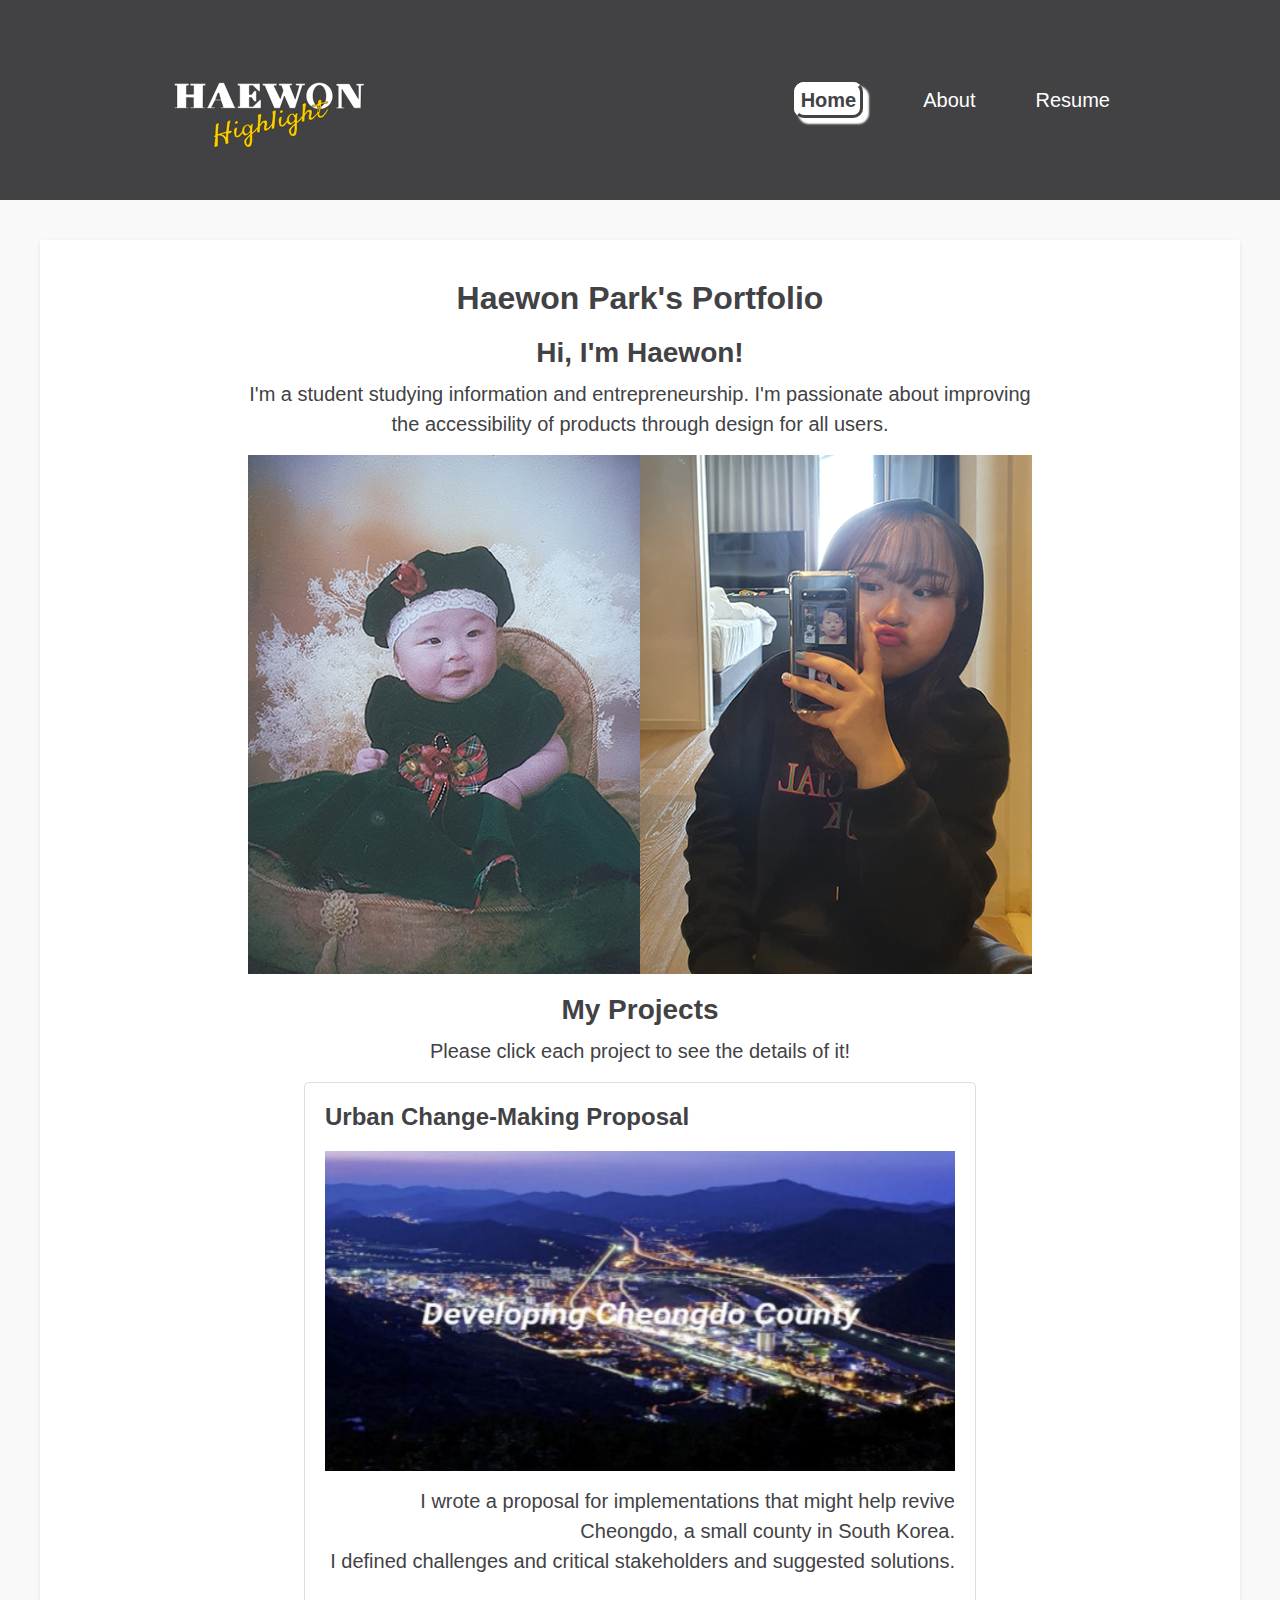
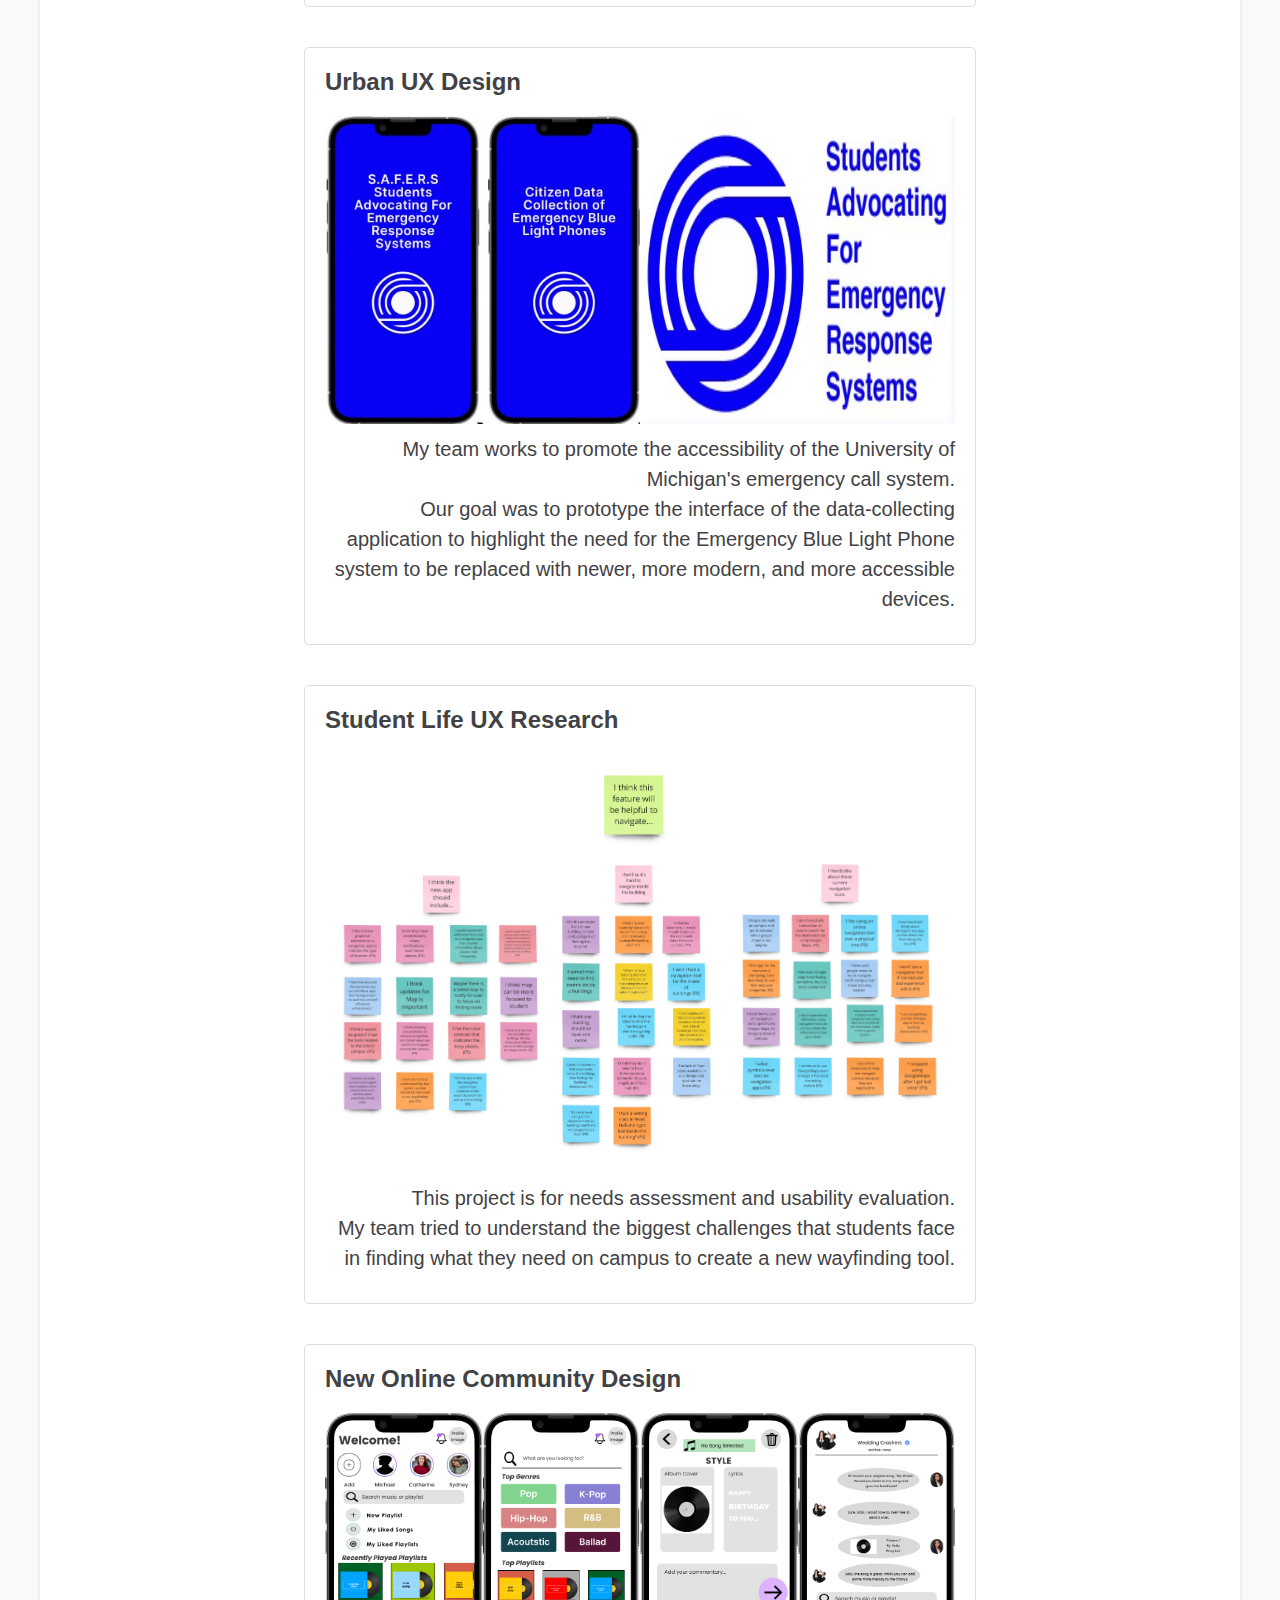
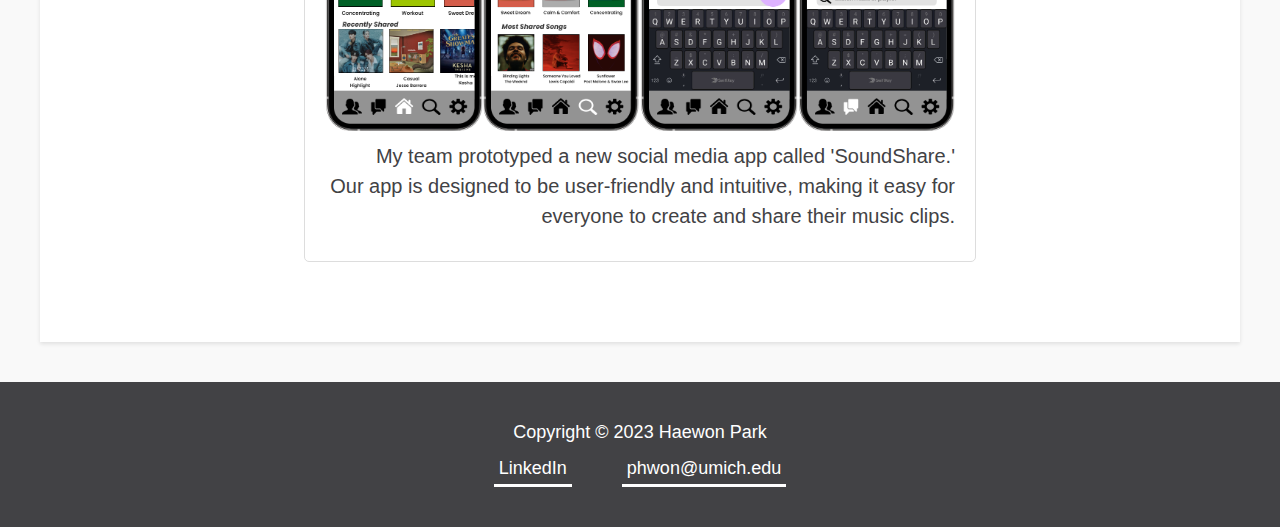
==== index.html @ d3fc4a65 "Add files via upload" ====
<!DOCTYPE html>
<html lang="en">
<head>
	<meta charset="UTF-8">
	<meta http-equiv="X-UA-Compatible" content="IE=edge">
    <meta name="viewport" content="width=device-width, initial-scale=1.0">
	<title>Haewon's Portfolio</title>
	<link rel="icon" type="image/x-icon" href="images/logo.ico">
	<link rel="stylesheet" href="css/style.css">
</head>
<body>
	<header>
		<img src="images/logo.svg" alt="logo" class="logo">
		<nav>
			<ul>
				<li><a href="index.html" class="active">Home</a></li>
				<li><a href="profile.html">About</a></li>
				<li class="last"><a href="resume.html">Resume</a></li>
			</ul>
		</nav>
	</header>
	
	<main>
		<section id="home">
			<h1>Haewon Park's Portfolio</h1>
			<h2>Hi, I'm Haewon!</h2>
			<p>
				I'm a student studying information and entrepreneurship.
                I'm passionate about improving the accessibility of products through design for all users.</p>
			<div class="me">
				<img src="images/babyblackdress.png" alt="Baby Haewon is sitting at chair wearing black dress">
				<img src="images/mirrorhotel.png" alt="Me taking picture of myself in the mirror at hotel">
			</div>
		</section>

		<section id="projects">
			<h2>My Projects</h2>
            <p> Please click each project to see the details of it!</p>
			<ul>
				<li>
					<a href="project1.html">
						<h3>Urban Change-Making Proposal</h3>
						<img src="images/project1.jpg" alt="Project One" class="one">
						<p> I wrote a proposal for implementations that might help revive Cheongdo, a small county in South Korea. </br> I defined challenges and critical stakeholders and suggested solutions. </p>
					</a>
				</li>
				<li>
					<a href="project2.html">
						<h3>Urban UX Design</h3>
						<div class="project_two">
							<img src="images/project2.jpg" alt="Project Two">
							<img src="images/project2-2.jpg" alt="Project Two">
						</div>
						<p> My team works to promote the accessibility of the University of Michigan's emergency call system. </br> Our goal was to prototype the interface of the data-collecting application to highlight the need for the Emergency Blue Light Phone system to be replaced with newer, more modern, and more accessible devices.</p>
					</a>
				</li>
				<li>
					<a href="project3.html">
						<h3>Student Life UX Research</h3>
						<img src="images/project3.jpg" alt="Project Three">
						<p>This project is for needs assessment and usability evaluation. </br> My team tried to understand the biggest challenges that students face in finding what they need on campus to create a new wayfinding tool.</p>
					</a>
				</li>
                <li>
					<a href="project4.html">
						<h3>New Online Community Design</h3>
						<div class="project_four">
							<img src="images/project4-1.png" alt="Project Four">
							<img src="images/project4-2.png" alt="Project Four">
							<img src="images/project4-3.png" alt="Project Four">
							<img src="images/project4-4.png" alt="Project Four">
						</div>
						<p> My team prototyped a new social media app called 'SoundShare.' </br>  Our app is designed to be user-friendly and intuitive, making it easy for everyone to create and share their music clips. </p>
					</a>
				</li>
			</ul>
		</section>
		
    </main>
	<footer>
		<p>Copyright &copy; 2023 Haewon Park</p>
		<div>
			<a href="https://www.linkedin.com/in/haewon-park-aba84226b/"> LinkedIn</a>
			<a href="mailto: phwon@umich.edu"> phwon@umich.edu</a>
		</div>
    </footer>
</body>
</html>
---- css/style.css ----
/* Reset default styles */

* {
  margin: 0;
  padding: 0;
  box-sizing: border-box;
}

/* Set background and text colors */

body {
  background-color: #f9f9f9;
  color: #424245;
  font-family: "FZYaoTi", Helvetica, Georgia, "Times New Roman";
  font-size: 16px;
}

/* Style the header and navigation */

header {
  background-color: #424245;
  color: #fff;
  padding: 0px 20px 60px 20px;
  display: flex;
  flex-direction: column;
  column-gap: 5%;
  align-items: center;
  justify-content: space-between;
}

img.logo {
  width: 70%;
}

nav ul {
  list-style: none;
  display: flex;
  flex-direction: row;
}

nav li {
  margin-right: 40px;
}

nav li.last {
  margin-right: 0px;
}

nav a {
  color: #fff;
  font-size: 20px;
  text-decoration: none;
}

nav a:hover {
  color: #424245;
  background-color: white;
  padding: 4px;
  border-radius: 10px;
}

nav a.active {
  background-color: white;
  color: #424245;
  box-shadow: 5px 5px 2px 1px white;
  border-right: #424245 3px solid;
  border-bottom: #424245 3px solid;
  border-left: white 3px solid;
  border-top: white 3px solid;
  border-radius: 10px;
  font-weight: bold;
  padding: 4px;
}

div.select {
  display: flex;
  flex-direction: row;
  justify-content: space-between;
}

div.select button{
  background-color: #424245;
  border: none;
  padding: 15px 32px;
  text-align: center;
  color: white;
  text-decoration: none;
  font-size: 15px;
}

div.select button:hover {
  background-color: white;
  color: #424245;
  padding: 15px 32px;
  text-align: center;
  box-shadow: 5px 5px 2px 1px #424245;
  border: solid #424245;
  border-radius: 4px;
}

/* Style the main content */

main {
  background-color: #fff;
  padding: 20px;
  margin: 20px 0;
  box-shadow: 0 2px 4px rgba(0, 0, 0, 0.1);
}

section h1 {
  font-size: 28px;
  margin-bottom: 20px;
}

section p {
  line-height: 1.5;
  margin-bottom: 16px;
}

section img {
  max-width: 100%;
}

/* Style the home and profile section */
section#home, section#profile {
  text-align: center;
}

section#profile img.head {
  width: 50%;
  border-radius: 50%;
}

section#home div.me {
  display: flex;
  flex-direction: row;
}

section#home div.me img{
  width: 50%;
  margin-bottom: 20px;
}

section#profile div.me {
  display: grid;
  grid-template-columns: 1fr 1fr 1fr;
  justify-content: center;
}

section#profile div.me img {
  width: 100%;
  margin-bottom: 20px;
}

/* Style the projects section */

section#projects {
  display: flex;
  flex-direction: column;
  align-items: center;
}

section#projects p {
  text-align: center;
  line-height: 1.5;
}

section#projects ul {
  display: flex;
  flex-direction: column;
  align-items: center;
  list-style: none;
}

section#projects li {
  width: 100%;
  margin-bottom: 40px;
  padding: 20px;
  border: 1px solid #ddd;
  border-radius: 5px;
  transition: all 0.2s ease-in-out;
}

section#projects li:hover {
  box-shadow: 0 2px 4px rgba(0,0,0,0.1);
  transform: translateY(-5px);
}

section#projects li h2 {
  font-size: 24px;
  margin-bottom: 10px;
}

section#projects li h3 {
  font-size: 24px;
  margin-bottom: 20px;
}

section#projects li p {
  line-height: 1.5;
  margin-bottom: 10px;
  text-align: right;
}

section#projects li img {
  margin-bottom: 10px;
}

section#projects li a {
  text-decoration: none;
  color: #424245;
}

section#projects img.one {
  width: 100%;
}

div.project_two {
  display: flex;
  flex-direction: row;
}

div.project_two img {
  width: 50%;
}

div.project_four {
  display: flex;
  flex-direction: row;
}

div.project_four img {
  width: 25%;
}

/* Style the project1 section */

section#project1 {
  max-width: 800px;
  margin: 0 auto;
  padding: 20px;
}

section#project1 h1, h2 {
  font-size: 24px;
  font-weight: bold;
  margin-bottom: 10px;
}

section#project1  h1 {
  color: #333;
}

section#project1 h2 {
  color: #666;
}

section#project1 h3.group {
  color: #7d7d7d;
}

section#project1 p {
  margin-bottom: 20px;
}

section#project1 img {
  max-width: 100%;
  height: auto;
  display: block;
  margin-bottom: 20px;
}

section#project1 img.one {
  width: 100%;
}

/* Style the project2 section */

section#project2 {
  max-width: 800px;
  margin: 0 auto;
  padding: 20px;
}

section#project2 div.project_two {
  margin-bottom: 20px;
}

section#project2 div.info {
  display: grid;
  grid-template-columns: 1fr 1fr;
}

section#project2 h1, h2 {
  font-size: 24px;
  font-weight: bold;
  margin-bottom: 10px;
}

section#project2  h1 {
  color: #333;
}

section#project2 h2 {
  color: #666;
}

section#project2 h3.group {
  color: #7d7d7d;
}

section#project2 p {
  margin-bottom: 20px;
}

section#project2 img {
  max-width: 100%;
  height: auto;
  display: block;
}

section#project2 img.last, video {
  margin-bottom: 10px;
}

section#project2 div video{
  width: 100%;
}

/* Style the project3 section */

section#project3 {
  max-width: 800px;
  margin: 0 auto;
  padding: 20px;
}

section#project3 h1, h2 {
  font-size: 24px;
  font-weight: bold;
  margin-bottom: 10px;
}

section#project3 div.info {
  display: grid;
  grid-template-columns: 1fr 1fr;
}

section#project3 h1 {
  color: #333;
}

section#project3 h2 {
  color: #666;
}

section#project3 h3.group {
  color: #7d7d7d;
}

section#project3 img.lastimg {
  width: 100%;
}

section#project3 div.graphs {
  display: grid;
  grid-template-columns: 1fr;
}

section#project3 ol {
  margin-bottom: 10px;
}

section#project3 p {
  margin-bottom: 20px;
}

section#project3 img {
  max-width: 100%;
  height: auto;
  display: block;
  margin-bottom: 20px;
}

/* Style the project4 section */

section#project4 {
  max-width: 800px;
  margin: 0 auto;
  padding: 20px;
}

section#project4 div.info {
  display: grid;
  grid-template-columns: 1fr 1fr;
}

section#project4 div.member {
  grid-column: 1/-1;
}

section#project4 h1, h2 {
  font-size: 24px;
  font-weight: bold;
  margin-bottom: 10px;
}

section#project4  h1 {
  color: #333;
}

section#project4 h2 {
  color: #666;
}

section#project4 h3.group {
  color: #7d7d7d;
}

section#project4 p {
  margin-bottom: 20px;
}

section#project4 img {
  max-width: 100%;
  height: auto;
  display: block;
  margin-bottom: 20px;
  margin-left: auto;
  margin-right: auto;
}

section#project4 img.one {
  max-width: 58%;
  height: auto;
  display: block;
  margin-bottom: 20px;
}

/* Style the resume section */

section#resume {
  display: flex;
  flex-direction: column;
  align-items: center;
  margin-bottom: 40px;
}

section#resume ul {
  width: 100%;
  display: flex;
  flex-direction: column;
  align-items: center;
  list-style: none;
}

section#resume li {
  width: 100%;
  margin-bottom: 40px;
  padding: 20px;
  border: 1px solid #ddd;
  border-radius: 5px;
  transition: all 0.2s ease-in-out;
}

section#resume li h2 {
  font-size: 24px;
  margin-bottom: 10px;
}

section#resume ol {
  padding-left: 30px;
}

section#resume ol li {
  width: 100%;
  margin-bottom: 0;
  padding: 0;
  border: none;
  transition: all 0.2s ease-in-out;
}

section#resume li.sub {
  width: 100%;
  margin-bottom: 10px;
  padding: 0 20px;
  border: none;
  transition: all 0.2s ease-in-out;
}

section#resume li.sub h3 {
  line-height: 2;
}

section#resume li.sub p {
  line-height: 1;
  margin-bottom: 0;
}

section#resume a.example {
  text-decoration: none;
  color: #0066cc;
}

section#resume a.example:hover {
  text-decoration: underline;
}

/* Style the example works */

section#skill .three-d, section#skill .soil {
  display: grid;
  grid-template-columns: 1fr;
  align-items: center;
  justify-items: center;
}
section#skill .three-d img, section#skill .soil img {
  width: 70%;
}
section#skill .three-d img:hover, section#skill .soil img:hover {
  box-shadow: 8px 8px 2px 1px gray;
  margin: 10px;
  border: dotted black 4px;
  border-radius: 10px;
  color: black;
  padding: 3px;
  text-decoration: none;
}
section#skill .three-d a, section#skill .soil a {
  text-align: center;
}

section#skill div.robotics, section#skill  div.bubblehead {
  display: flex;
  flex-direction: column;
  align-items: center;
}

section#skill video {
  width: 80%;
  height: 400px;
}

section#skill h3 {
  margin: 10px 0;
  font-size: 20px;
  text-align: center;
  font-family: "FZYaoTi", Helvetica, Georgia, "Times New Roman";
}

/* Style the footer */

footer {
  background-color: #424245;
  color: #fff;
  font-size: 18px;
  padding: 20px 20px;
  text-align: center;
}

footer p {
  margin-top: 20px;
  margin-bottom: 10px;
}

footer a {
  color: #fff;
  text-decoration: none;
  margin: 0 5px;
  padding: 5px;
  border-bottom: white solid;
}

footer a:hover {
  text-decoration: underline;
  border-bottom: white dotted;
  text-decoration: none;
}

footer div {
  display: flex;
  flex-direction: row;
  justify-content: center;
  column-gap: 40px;
  margin-bottom: 20px;
}

@media screen and (min-width: 768px) {
  header {
    padding: 0px 20px;
    flex-direction: row;
  }
  
  nav a {
    font-size: 20px;
  }

  img.logo {
    width: 40%;
  }

  footer {
    padding: 20px 20px;
  }

  body {
    font-size: 20px;
  }

  main {
    padding: 40px;
    margin: 20px 20px;
  }

  section h1 {
    font-size: 32px;
    margin-bottom: 20px;
  }

  section#home p {
    font-size: 20px;
    line-height: 1.5;
  }

  section#profile img.head {
    width: 35%;
    border-radius: 50%;
  }

  section#skill .three-d {
    grid-template-columns: 1fr 1fr;
  }

  section#skill .three-d img {
    width: 70%;
  }

  section#skill div.work {
    display: flex;
    flex-direction: column;
    align-items: center;
  }
  
  section#skill a.chess,section#skill a.charm {
    grid-column: 1/-1;
  }

  section#skill img.chess,section#skill img.charm {
    width: 35%;
  }
  
  section#skill video {
    width: 40%;
    height: 350px;
  }
  
  section#skill div.soil {
    grid-template-columns: 1fr 1fr;
  }

  section#project3 div.graphs {
    grid-template-columns: 1fr 1fr;
  }
}

@media screen and (min-width: 992px) {
  header {
    padding: 0px 20px;
    flex-direction: row;
  }
  
  nav a {
    font-size: 20px;
  }

  img.logo {
    height: 200px;
  }
  
  nav li {
    margin-right: 60px;
  }

  nav li.last {
    margin-right: 150px;
  }

  footer {
    padding: 20px 20px;
  }

  section#home {
    margin-right: auto;
    margin-left: auto;
  }

  section h2 {
    font-size: 28px;
  }

  body {
    font-size: 20px;
  }

  main {
    padding: 40px;
    margin: 40px 40px;
  }

  section#home {
    width: 70%;
  }

  section#home h2 {
    font-size: 28px;
  }

  section#home p {
    font-size: 20px;
    line-height: 1.5;
  }

  section#projects li {
    width: 60%;
  }

  section#profile img.head {
    width: 40%;
  }

  section#profile div.division {
    display: flex;
    flex-direction: row;
    align-items: center;
  }

  section#profile div.prof {
    width: 40%;
  }

  section#profile div.word {
    width: 50%;
  }

  section#profile div.me{
    display: none;
  }

  section#skill video {
    width: 30%;
    height: 400px;
  }

  section#skill div.three-d, section#skill div.soil {
    grid-template-columns: 1fr 1fr 1fr;
  }

  section#skill .three-d img {
    width: 60%;
  }

  section#skill a.chess {
    grid-column: 1/span 1;
  }

  section#skill img.charm {
    width: 70%;
  }

  section#skill a.charm {
    grid-column: 3/-1;
  }
  
}
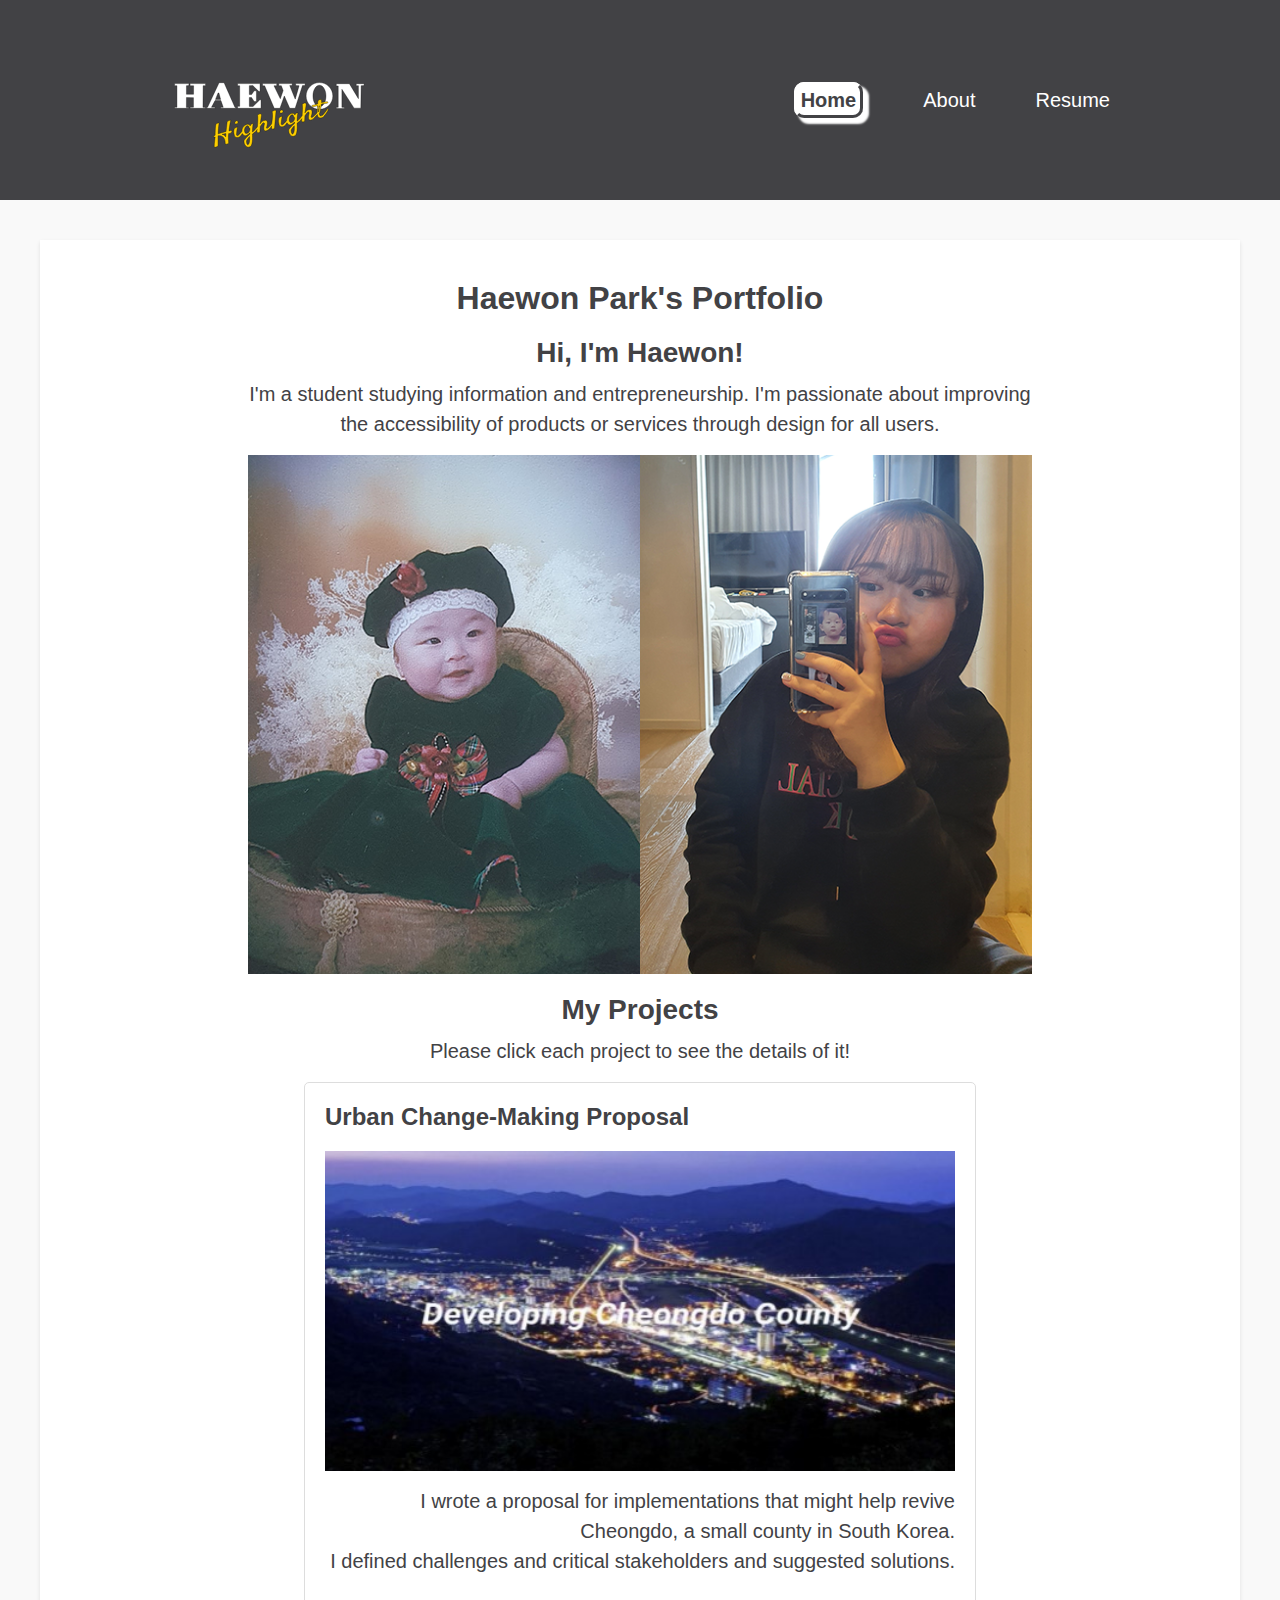
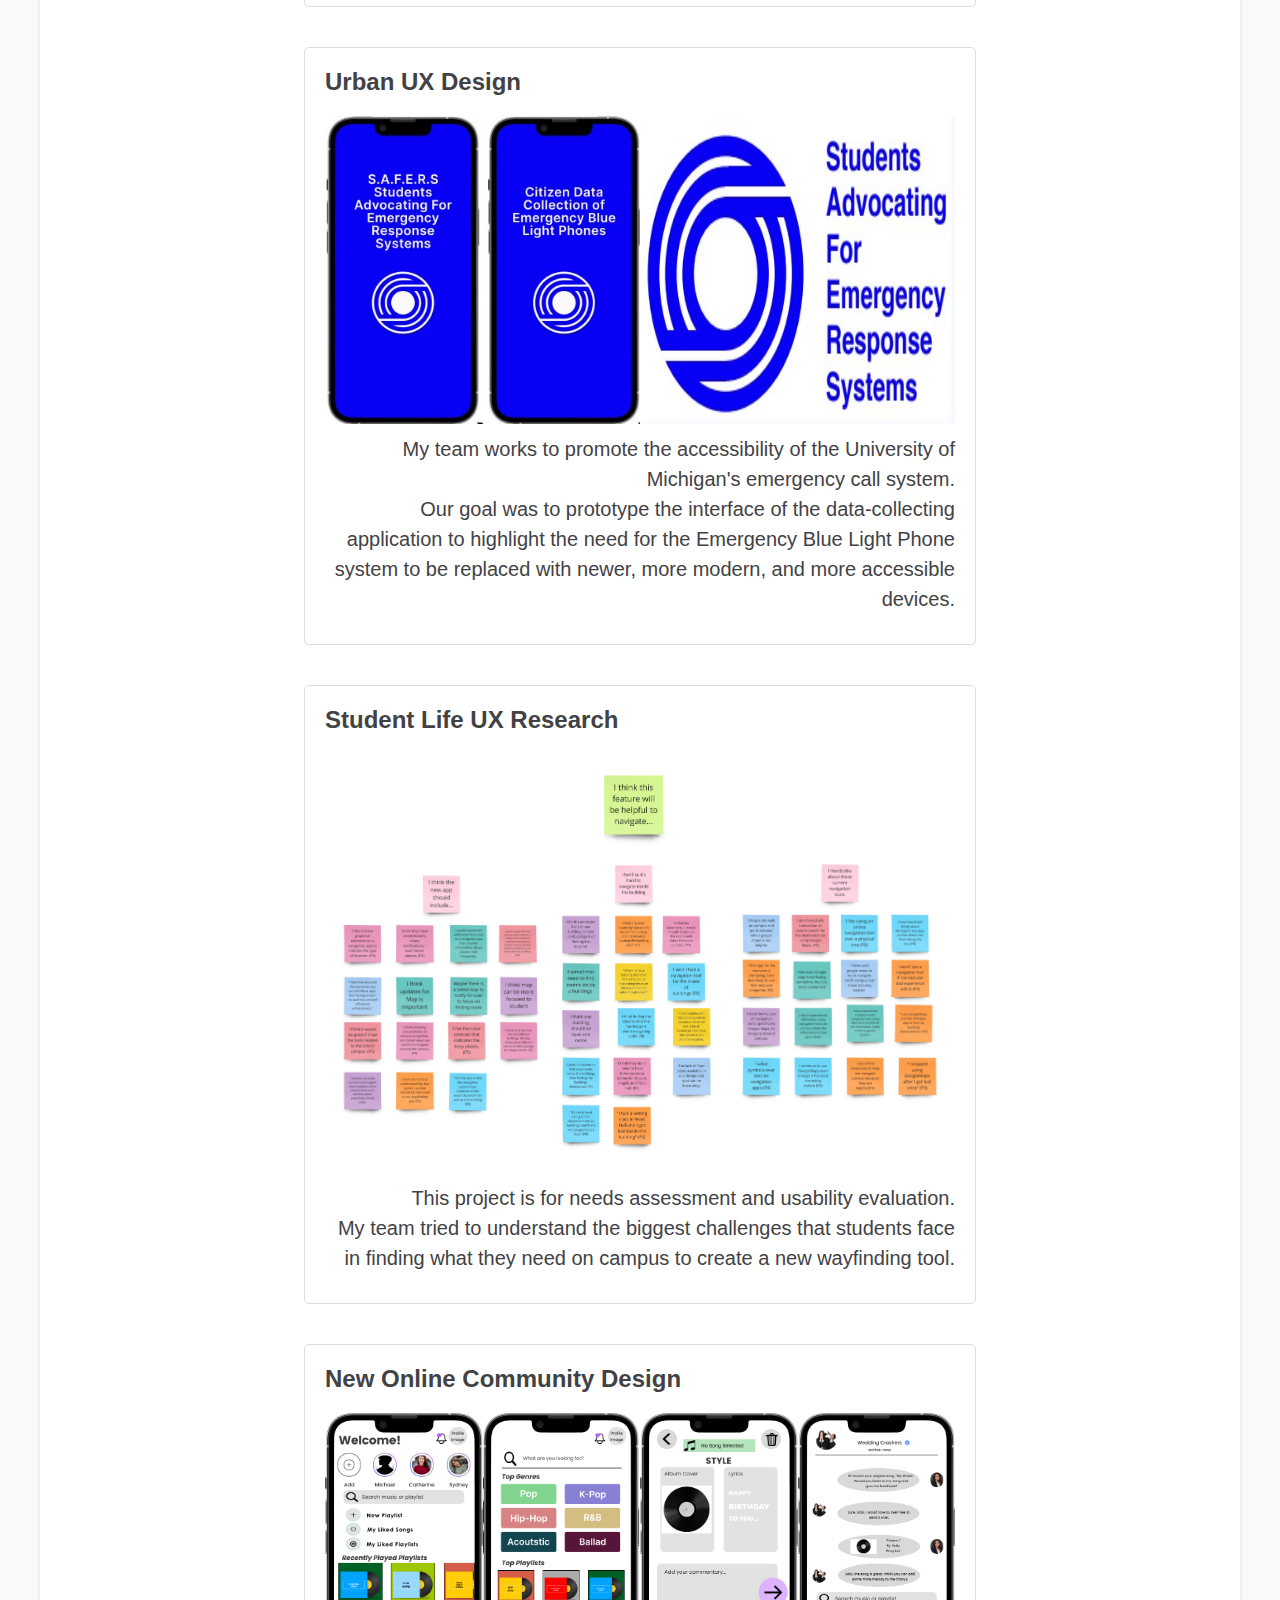
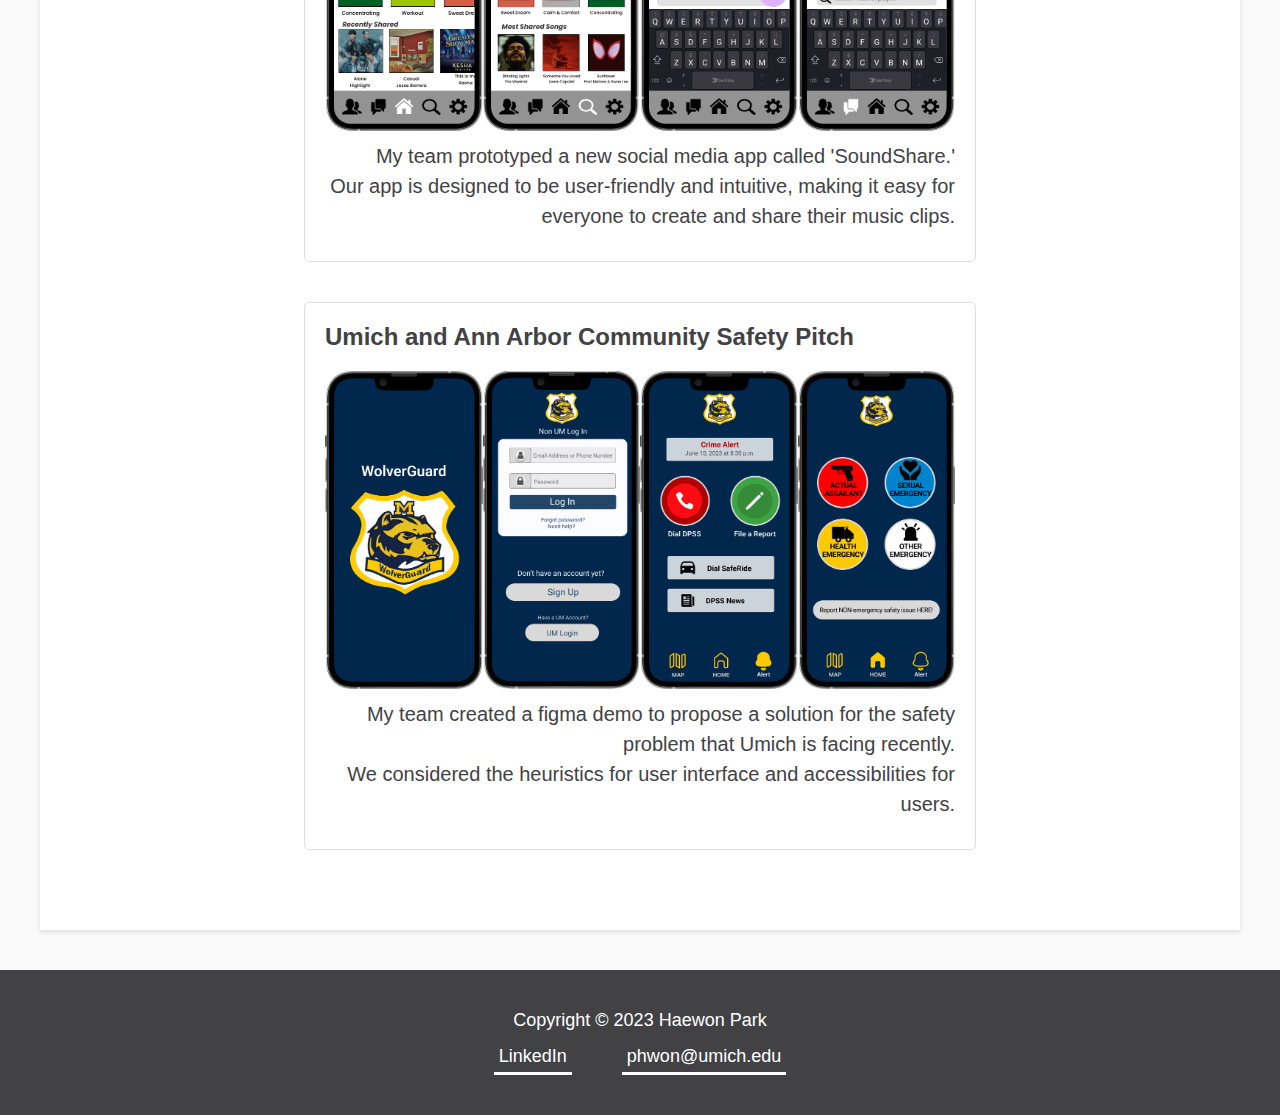
==== commit ed11dee1: "Add files via upload" ====
--- a/index.html
+++ b/index.html
@@ -9,6 +9,7 @@
 	<link rel="stylesheet" href="css/style.css">
 </head>
 <body>
+	<a href="#main" class="skip">Skip To Main Content</a>
 	<header>
 		<img src="images/logo.svg" alt="logo" class="logo">
 		<nav>
@@ -20,13 +21,13 @@
 		</nav>
 	</header>
 	
-	<main>
+	<main id="main">
 		<section id="home">
 			<h1>Haewon Park's Portfolio</h1>
 			<h2>Hi, I'm Haewon!</h2>
 			<p>
 				I'm a student studying information and entrepreneurship.
-                I'm passionate about improving the accessibility of products through design for all users.</p>
+                I'm passionate about improving the accessibility of products or services through design for all users.</p>
 			<div class="me">
 				<img src="images/babyblackdress.png" alt="Baby Haewon is sitting at chair wearing black dress">
 				<img src="images/mirrorhotel.png" alt="Me taking picture of myself in the mirror at hotel">
@@ -73,6 +74,18 @@
 						<p> My team prototyped a new social media app called 'SoundShare.' </br>  Our app is designed to be user-friendly and intuitive, making it easy for everyone to create and share their music clips. </p>
 					</a>
 				</li>
+				<li>
+					<a href="project5.html">
+						<h3>Umich and Ann Arbor Community Safety Pitch</h3>
+						<div class="project_five">
+							<img src="images/project5-1.png" alt="Project Five">
+							<img src="images/project5-2.png" alt="Project Five">
+							<img src="images/project5-4.png" alt="Project Five">
+							<img src="images/project5-6.png" alt="Project Five">
+						</div>
+						<p> My team created a figma demo to propose a solution for the safety problem that Umich is facing recently. </br>  We considered the heuristics for user interface and accessibilities for users. </p>
+					</a>
+				</li>
 			</ul>
 		</section>
 		
--- a/css/style.css
+++ b/css/style.css
@@ -4,6 +4,21 @@
   margin: 0;
   padding: 0;
   box-sizing: border-box;
+}
+
+/* Skip to Main */
+a.skip {
+  left: 10px;
+  padding: 6px;
+  position: absolute;
+  top: -40px;
+}
+
+a.skip:focus {
+  left: 10px;
+  top: 10px;
+  color: white;
+  text-decoration-style: dotted;
 }
 
 /* Set background and text colors */
@@ -233,6 +248,37 @@
   width: 25%;
 }
 
+div.project_five {
+  display: flex;
+  flex-direction: row;
+}
+
+div.project_five img {
+  width: 25%;
+}
+
+div.project_five_one {
+  display: flex;
+  flex-direction: row;
+}
+
+div.project_five_one img {
+  width: 33%;
+}
+
+div.project_five_two {
+  display: flex;
+  flex-direction: row;
+}
+
+div.project_five_two img {
+  width: 35%;
+}
+
+img.alone {
+  width: 40%;
+}
+
 /* Style the project1 section */
 
 section#project1 {
@@ -724,6 +770,10 @@
     width: 60%;
   }
 
+  img.alone {
+    width: 35%;
+  }
+
   section#profile img.head {
     width: 40%;
   }
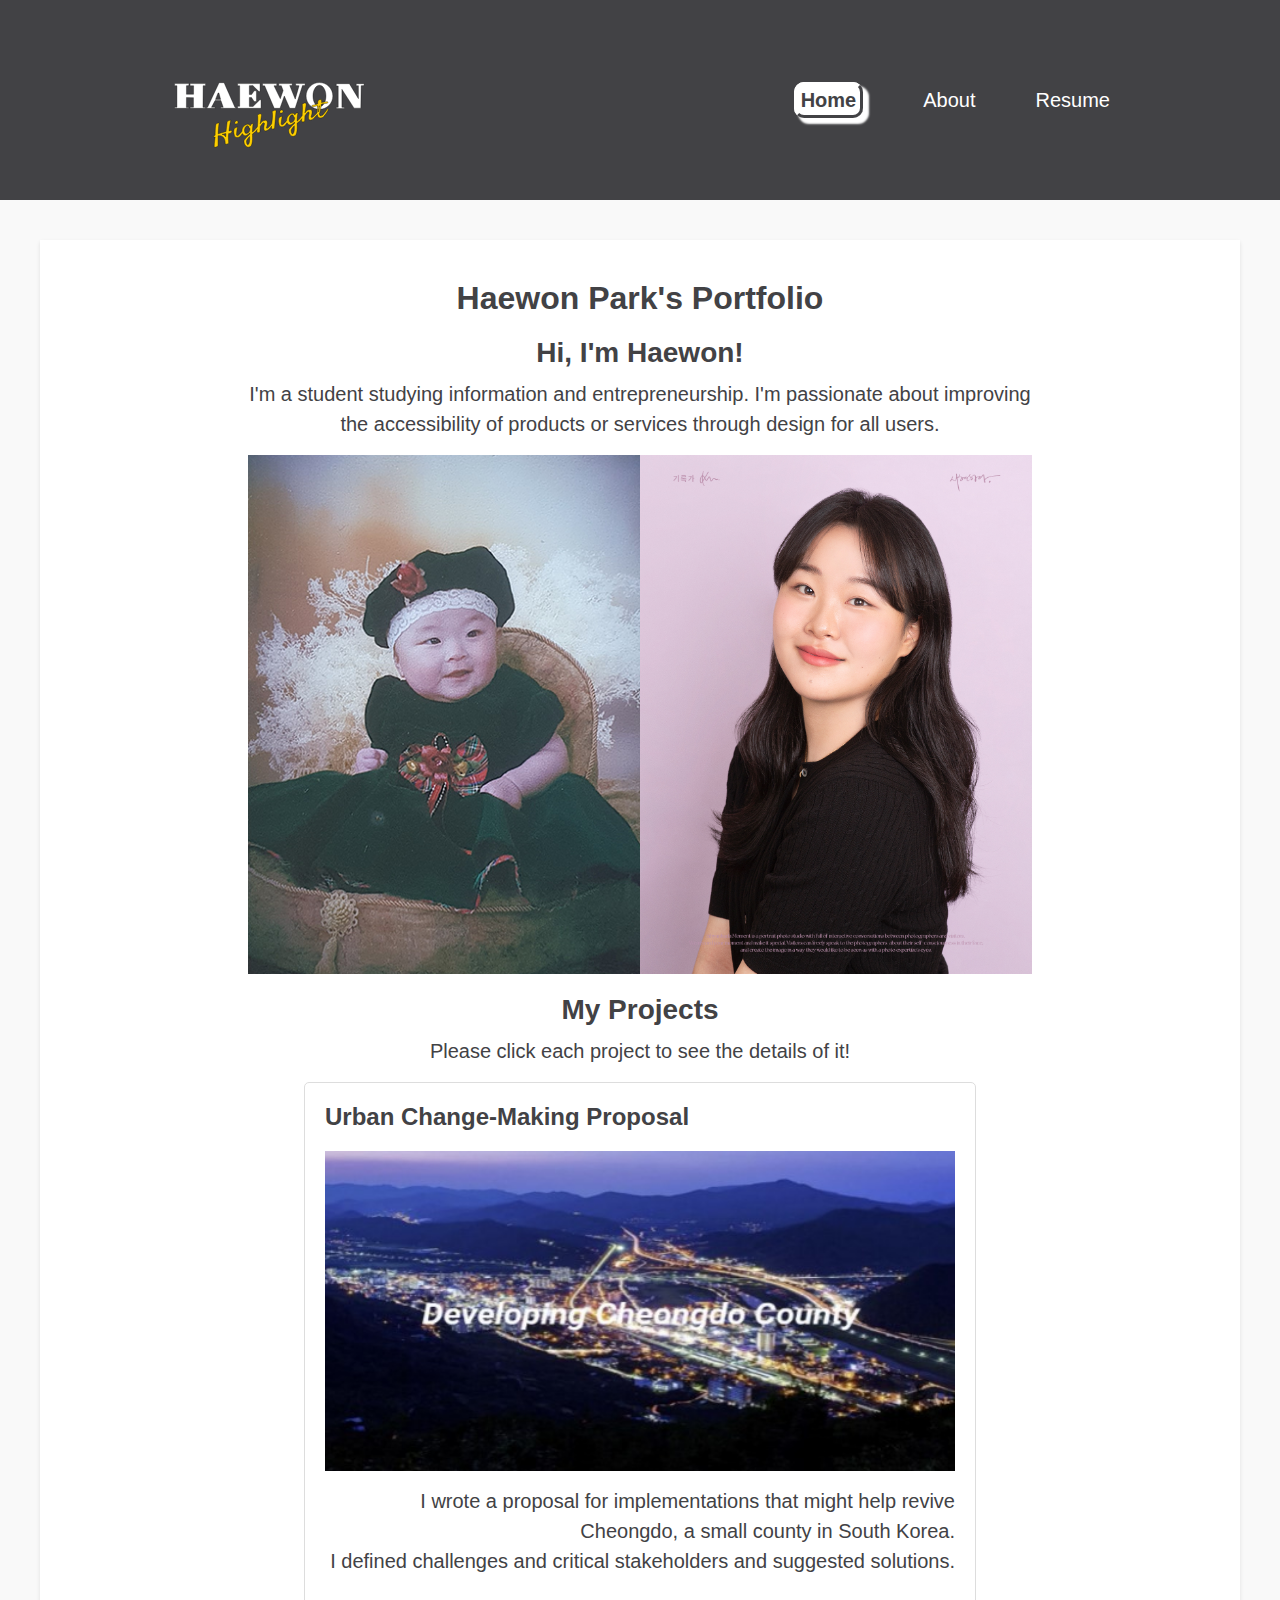
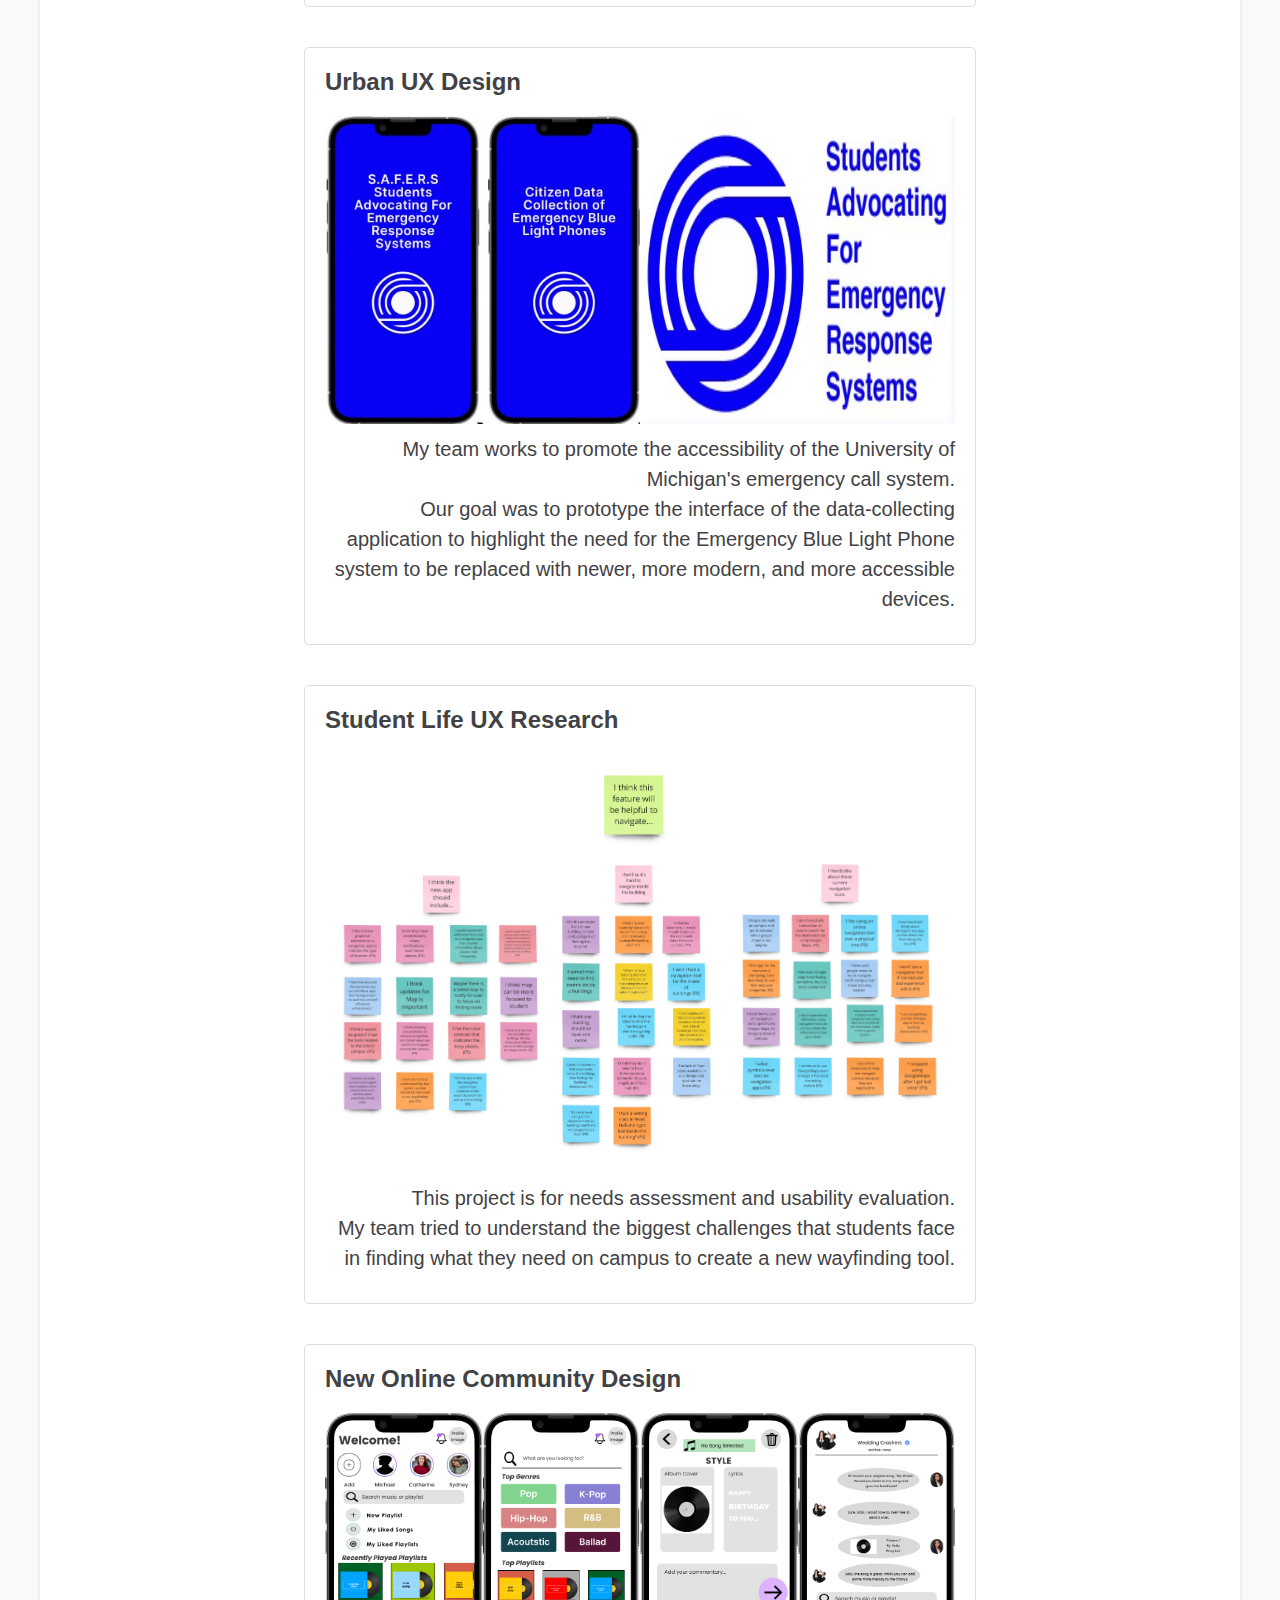
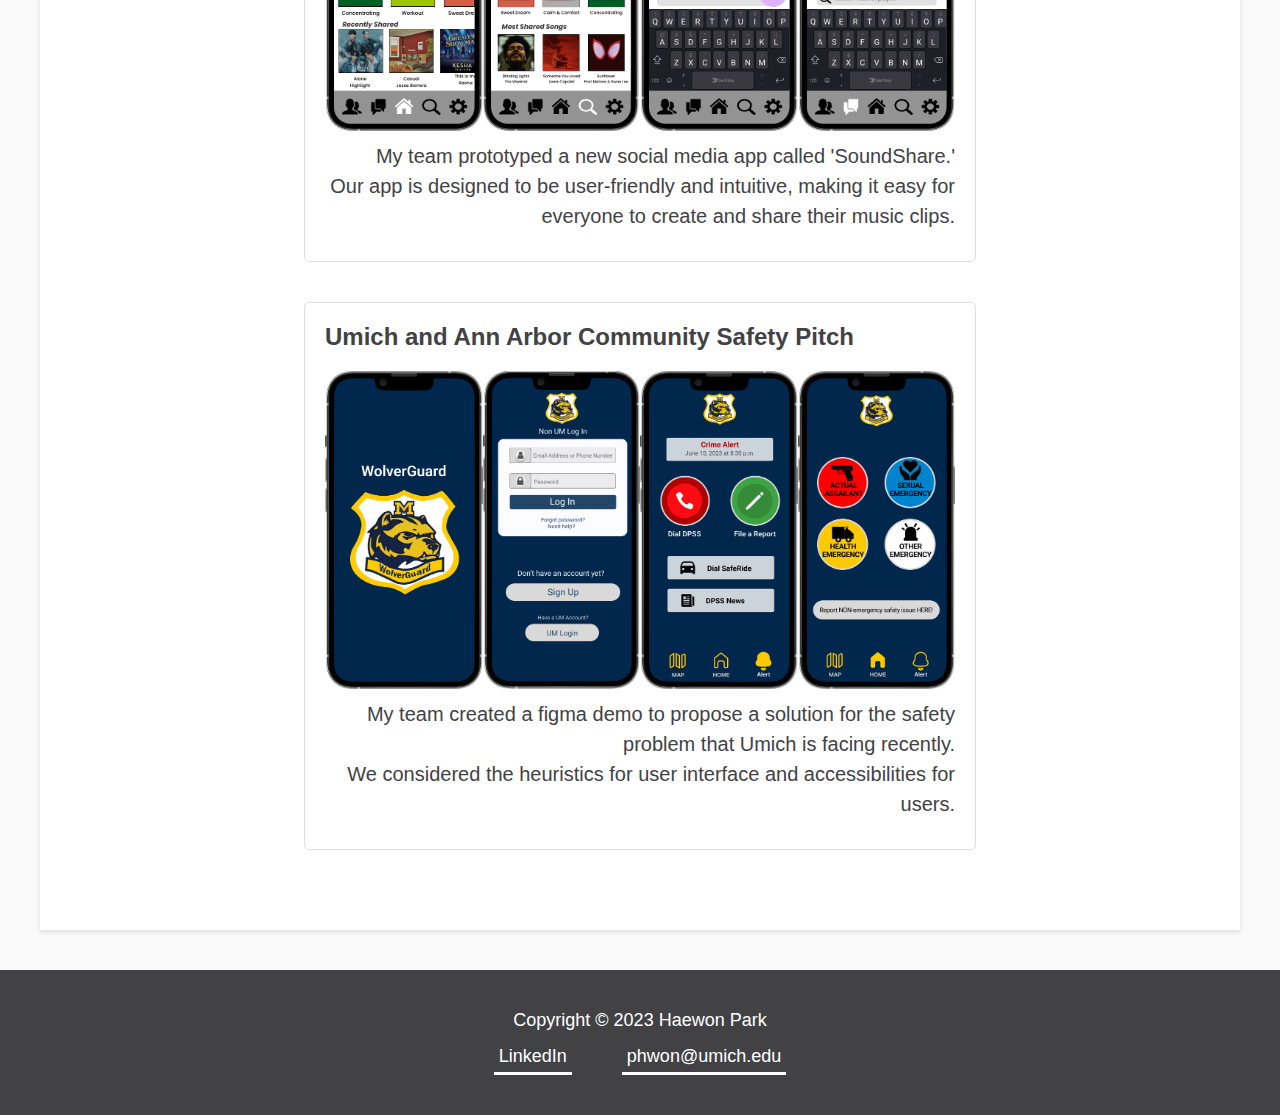
==== commit 3da1c8ac: "Add files via upload" ====
--- a/index.html
+++ b/index.html
@@ -30,7 +30,7 @@
                 I'm passionate about improving the accessibility of products or services through design for all users.</p>
 			<div class="me">
 				<img src="images/babyblackdress.png" alt="Baby Haewon is sitting at chair wearing black dress">
-				<img src="images/mirrorhotel.png" alt="Me taking picture of myself in the mirror at hotel">
+				<img src="images/mine.jpg" alt="Haewon is smiling wearing black knit sweater.">
 			</div>
 		</section>
 
